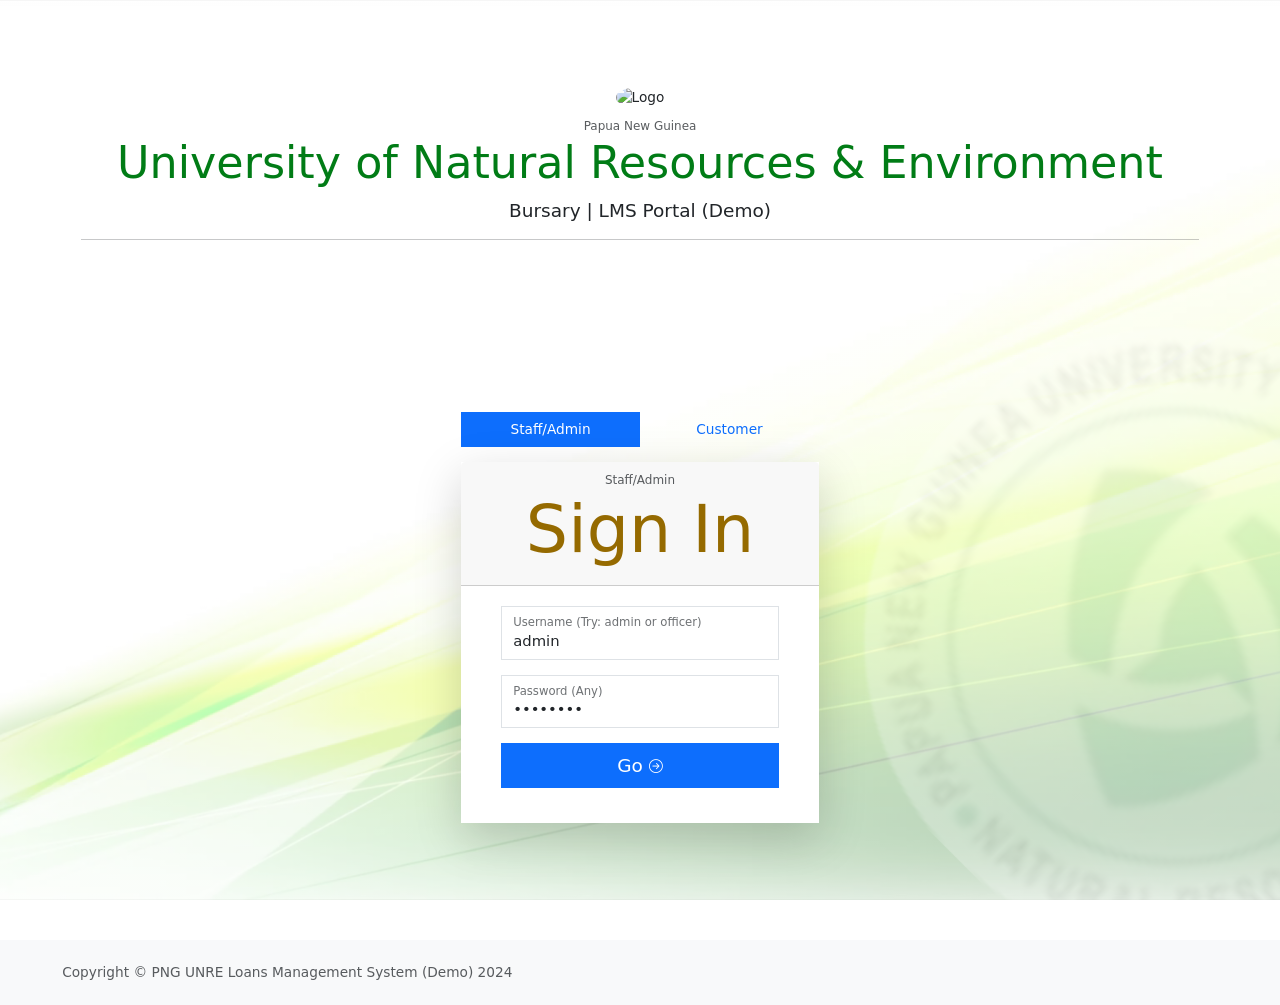
==== dashboard.html @ e5e17811 "Initial commit for demo site webpages" ====
<!DOCTYPE html>
<html lang="en">
<head>
    <meta charset="utf-8" />
    <meta name="viewport" content="width=device-width, initial-scale=1, shrink-to-fit=no" />
    <title>Dashboard | UNRE LMS Portal</title>
    
    <!-- Bootstrap 5.3 CSS -->
    <link href="https://cdn.jsdelivr.net/npm/bootstrap@5.3.8/dist/css/bootstrap.min.css" rel="stylesheet">
    <!-- Bootstrap Icons 1.13 -->
    <link rel="stylesheet" href="https://cdn.jsdelivr.net/npm/bootstrap-icons@1.13.1/font/bootstrap-icons.css">
    <!-- Custom Demo CSS -->
    <link rel="stylesheet" href="assets/css/demo.css">
    <link rel="icon" type="image/x-icon" href="assets/favicon/favicon.ico">
</head>
<body class="sb-nav-fixed" id="bodyBg">

    <!-- Top Navigation -->
    <nav class="sb-topnav navbar navbar-expand navbar-dark bg-dark">
        <a class="navbar-brand ps-3" href="dashboard.html">
            <i class="bi-shield-check text-success"></i> UNRE | LMS
        </a>
        <button class="btn btn-link btn-sm order-1 order-lg-0 me-4 me-lg-0" id="sidebarToggle" href="#!"><i class="bi-list menu-btn"></i></button>
        
        <ul class="navbar-nav ms-auto ms-md-0 me-3 me-lg-4">
            <li class="nav-item dropdown">
                <a class="nav-link dropdown-toggle" id="navbarDropdown" href="#" role="button" data-bs-toggle="dropdown" aria-expanded="false">
                    <i class="bi-person-circle"></i>&nbsp;Hi, <span id="topbarUserName">User</span>
                </a>
                <ul class="dropdown-menu dropdown-menu-end" aria-labelledby="navbarDropdown">
                    <li><a class="dropdown-item" href="#"><i class="bi-person-circle"></i>&nbsp;User Credentials</a></li>
                    <li><a class="dropdown-item" href="#"><i class="bi-key"></i>&nbsp;Change Password</a></li>
                    <li><hr class="dropdown-divider" /></li>
                    <li><a class="dropdown-item" href="#" id="logoutBtn"><i class="bi-arrow-right-circle"></i>&nbsp;Sign Out</a></li>
                </ul>
            </li>
        </ul>
    </nav>

    <!-- Main Layout -->
    <div id="layoutSidenav">
        <!-- Sidebar Navigation (Populated by JS) -->
        <div id="layoutSidenav_nav">
            <nav class="sb-sidenav accordion sb-sidenav-light" id="sidenavAccordion">
                <div class="sb-sidenav-menu">
                    <div class="nav" id="dynamicSidebar">
                        <!-- JS will inject links here based on role -->
                    </div>
                </div>
                <div class="sb-sidenav-footer">
                    <div class="small">Logged in as:</div>
                    <i class="bi-person"></i>&nbsp;<span id="sidebarUserName">User</span>
                </div>
            </nav>
        </div>

        <!-- Page Content -->
        <div id="layoutSidenav_content">
            <main>
                <div class="container-fluid px-4">
                    
                    <div class="d-flex justify-content-between flex-wrap flex-md-nowrap align-items-center pt-3 pb-2 mb-3 border-bottom">
                        <h1 class="display-3">Dashboard</h1>
                    </div>

                    <!-- Admin Dashboard Placeholder -->
                    <div class="col-sm-12">
                        <div class="card">
                            <div class="card-body text-center">
                                <h3 class="display-4">
                                    <i class="bi-people"></i><br>
                                    All Users
                                </h3>
                                <p class="text-muted">Placeholder for Admin/Executive Dashboard Content</p>
                            </div>
                        </div>
                    </div>

                </div>
            </main>
            
            <footer class="py-4 bg-light mt-auto">
                <div class="container-fluid px-4">
                    <div class="d-flex align-items-center justify-content-between small">
                        <div class="text-muted">Copyright &copy; PNG UNRE Loans Management System (Demo) 2024</div>
                    </div>
                </div>
            </footer>
        </div>
    </div>

    <!-- Scroll to Top Button -->
    <button onclick="topFunction()" id="scroll-btn" class="btn btn-dark">
        <i class="bi-arrow-up-circle"></i>
    </button>

    <!-- Bootstrap Bundle (Includes Popper) -->
    <script src="https://cdn.jsdelivr.net/npm/bootstrap@5.3.8/dist/js/bootstrap.bundle.min.js"></script>
    <!-- Custom Demo JS -->
    <script src="assets/js/demo.js"></script>
</body>
</html>
---- assets/css/demo.css ----
/* =========================================
   UNRE LMS DEMO - CUSTOM STYLES
   Compiled from original style.php
   ========================================= */

* {
    scroll-behavior: smooth;
    font-size: .925rem;
}

#bodyBg {
    background-position: center;
    background-attachment: fixed;
    background-repeat: no-repeat;
    background-size: cover;
    background-image: linear-gradient(rgba(255, 255, 255, 0.7), rgba(255, 255, 255, 0.7)), url('../img/bg-2.png');
}

main {
    margin-top: 20px;
    margin-bottom: 20px;
}

.scrollspy {
    position: relative;
    height: 350px;
    margin-top: .5rem;
    overflow: auto;
}

/* Layout Wrappers (SB Admin style) */
#layoutAuthentication {
    display: flex;
    flex-direction: column;
    min-height: 100vh;
}
#layoutAuthentication #layoutAuthentication_content {
    min-width: 0;
    flex-grow: 1;
}

#layoutSidenav {
    display: flex;
}
#layoutSidenav #layoutSidenav_nav {
    flex-basis: 225px;
    flex-shrink: 0;
    transition: transform 0.15s ease-in-out;
    z-index: 1038;
    transform: translateX(-225px);
}
#layoutSidenav #layoutSidenav_content {
    position: relative;
    display: flex;
    flex-direction: column;
    justify-content: space-between;
    min-width: 0;
    flex-grow: 1;
    min-height: calc(100vh - 56px);
    margin-left: -225px;
}

.sb-sidenav-toggled #layoutSidenav #layoutSidenav_nav {
    transform: translateX(0);
}
.sb-sidenav-toggled #layoutSidenav #layoutSidenav_content:before {
    content: "";
    display: block;
    position: absolute;
    top: 0;
    left: 0;
    width: 100%;
    height: 100%;
    background: #000;
    z-index: 1037;
    opacity: 0.5;
    transition: opacity 0.3s ease-in-out;
}

@media (min-width: 992px) {
    #layoutSidenav #layoutSidenav_nav { transform: translateX(0); }
    #layoutSidenav #layoutSidenav_content { margin-left: 0; transition: margin 0.15s ease-in-out; }
    .sb-sidenav-toggled #layoutSidenav #layoutSidenav_nav { transform: translateX(-225px); }
    .sb-sidenav-toggled #layoutSidenav #layoutSidenav_content { margin-left: -225px; }
    .sb-sidenav-toggled #layoutSidenav #layoutSidenav_content:before { display: none; }
}

.sb-nav-fixed .sb-topnav { z-index: 1039; }
.sb-nav-fixed #layoutSidenav #layoutSidenav_nav { width: 225px; height: 100vh; z-index: 1038; }
.sb-nav-fixed #layoutSidenav #layoutSidenav_nav .sb-sidenav { padding-top: 56px; }
.sb-nav-fixed #layoutSidenav #layoutSidenav_nav .sb-sidenav .sb-sidenav-menu { overflow-y: auto; }
.sb-nav-fixed #layoutSidenav #layoutSidenav_content { padding-left: 225px; top: 56px; }

/* Top Navigation */
.sb-topnav { padding-left: 0; height: 56px; z-index: 1039; }
.sb-topnav .navbar-brand { width: 225px; margin: 0; font-weight: 500; }
.sb-topnav.navbar-dark #sidebarToggle { color: rgba(255, 255, 255, 0.5); }

/* Side Navigation */
.sb-sidenav { display: flex; flex-direction: column; height: 100%; flex-wrap: nowrap; }
.sb-sidenav .sb-sidenav-menu { flex-grow: 1; }
.sb-sidenav .sb-sidenav-menu .nav { flex-direction: column; flex-wrap: nowrap; }
.sb-sidenav .sb-sidenav-menu .nav .sb-sidenav-menu-heading {
    padding: 1.75rem 1rem 0.75rem;
    font-size: 0.75rem;
    font-weight: bold;
    text-transform: uppercase;
}
.sb-sidenav .sb-sidenav-menu .nav .nav-link {
    display: flex; align-items: center;
    padding-top: 0.75rem; padding-bottom: 0.75rem;
    position: relative;
}
.sb-sidenav .sb-sidenav-menu .nav .nav-link .sb-nav-link-icon { font-size: 0.9rem; margin-right: 0.5rem; }
.sb-sidenav .sb-sidenav-menu .nav .nav-link .sb-sidenav-collapse-arrow { display: inline-block; margin-left: auto; transition: transform 0.15s ease; }
.sb-sidenav .sb-sidenav-menu .nav .nav-link.collapsed .sb-sidenav-collapse-arrow { transform: rotate(-90deg); }
.sb-sidenav .sb-sidenav-menu .nav .sb-sidenav-menu-nested { margin-left: 1.5rem; flex-direction: column; }
.sb-sidenav .sb-sidenav-footer { padding: 0.75rem; flex-shrink: 0; }

.sb-sidenav-light { background-color: #f8f9fa; color: #212529; }
.sb-sidenav-light .sb-sidenav-menu .sb-sidenav-menu-heading { color: #adb5bd; }
.sb-sidenav-light .sb-sidenav-menu .nav-link { color: #212529; }
.sb-sidenav-light .sb-sidenav-menu .nav-link .sb-nav-link-icon { color: #adb5bd; }
.sb-sidenav-light .sb-sidenav-menu .nav-link .sb-sidenav-collapse-arrow { color: #adb5bd; }
.sb-sidenav-light .sb-sidenav-menu .nav-link:hover { color: #0d6efd; }
.sb-sidenav-light .sb-sidenav-menu .nav-link.active { color: #0d6efd; }
.sb-sidenav-light .sb-sidenav-menu .nav-link.active .sb-nav-link-icon { color: #0d6efd; }
.sb-sidenav-light .sb-sidenav-footer { background-color: #e9ecef; }

/* Typography & Alerts */
.bi-asterisk.alertMessage { color: red; font-size: 10px; }
.alertMessage { color: red; }
.text-warning-muted { color: #ff5c5c !important; }
a { text-decoration: none; }
a h1, a h2, a h3, a h4, a h5 { color: inherit; }
a h1:hover, a h2:hover, a h3:hover, a h4:hover, a h5:hover { color: inherit; }
i.sign { font-size: 11rem !important; color: rgba(219, 182, 0, 0.65); }
h1, h2, h3 { color: #017c16; }
h5, h6 { color: #956a00; }
h1 i, h2 i, h3 i, h4 i, h5 i { font-size: inherit; }

/* UI Overrides */
.card { border-radius: 0; margin-bottom: 30px; border: none; box-shadow: 0px 0px 7px rgba(0, 0, 0, 0.15); }
.card.card-body, .card-body { padding: 20px 40px; }
.alert { border-radius: 0; box-shadow: 0px 0px 7px rgba(0, 0, 0, 0.15); }
.modal-content { border-radius: 0; border: none; }
button.btn, a.btn { border-radius: 0; }
.nav-pills .nav-link { border-radius: 0 !important; }
.form-group { margin-bottom: 15px; }
label, legend { margin-bottom: 5px; }
input.form-control, select.form-select { border-radius: 0; }
footer { margin-top: 30px; background-color: rgba(0, 0, 0, .05); padding: 40px; }
.btn-block { width: 100%; }

/* Scroll to Top Button */
#scroll-btn {
    display: none;
    position: fixed;
    bottom: 20px;
    right: 30px;
    z-index: 99;
    cursor: pointer;
}

.badge { font-size: inherit !important; }
.bg-dark { color: white; }
.bg-light { background-color: rgba(0, 0, 0, .09); color: black; }
.display-none { display: none; }
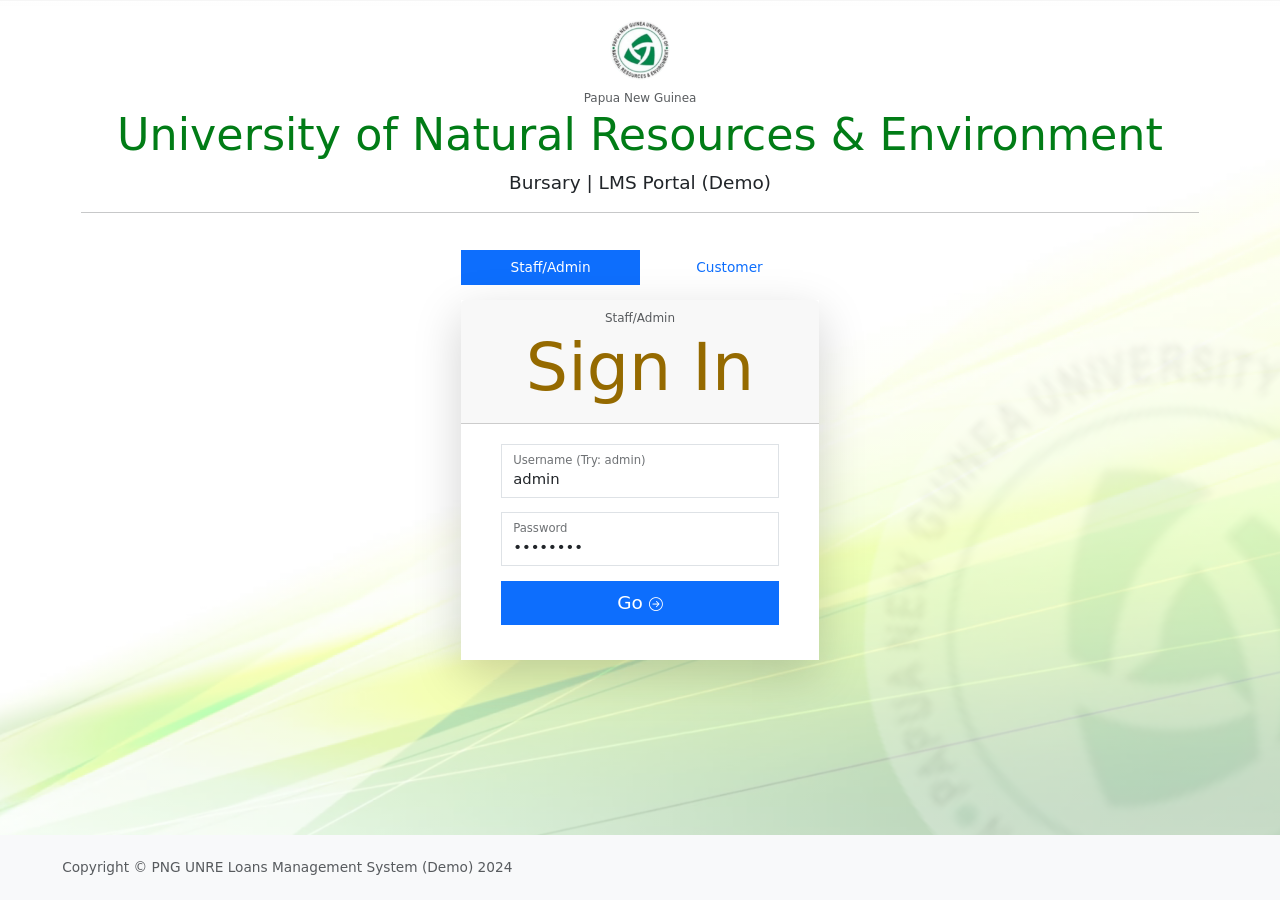
==== commit e22eb626: "Initial commit for demo website UX and functionality" ====
--- a/dashboard.html
+++ b/dashboard.html
@@ -4,30 +4,69 @@
     <meta charset="utf-8" />
     <meta name="viewport" content="width=device-width, initial-scale=1, shrink-to-fit=no" />
     <title>Dashboard | UNRE LMS Portal</title>
+    <link rel="icon" type="image/x-icon" href="assets/favicon/favicon.ico">
     
-    <!-- Bootstrap 5.3 CSS -->
     <link href="https://cdn.jsdelivr.net/npm/bootstrap@5.3.8/dist/css/bootstrap.min.css" rel="stylesheet">
-    <!-- Bootstrap Icons 1.13 -->
     <link rel="stylesheet" href="https://cdn.jsdelivr.net/npm/bootstrap-icons@1.13.1/font/bootstrap-icons.css">
-    <!-- Custom Demo CSS -->
     <link rel="stylesheet" href="assets/css/demo.css">
     <link rel="icon" type="image/x-icon" href="assets/favicon/favicon.ico">
+    
+    <style>
+        /* Custom styles specifically for the Landing Dashboard */
+        .hero-section {
+            background: linear-gradient(135deg, rgba(1, 124, 22, 0.1) 0%, rgba(149, 106, 0, 0.1) 100%);
+            border-radius: 0;
+            padding: 40px 20px;
+            text-align: center;
+            margin-bottom: 30px;
+            border: 1px solid rgba(0,0,0,0.05);
+        }
+        .feature-icon {
+            font-size: 2.5rem;
+            color: #017c16;
+            margin-bottom: 15px;
+        }
+        .role-card {
+            border-left: 4px solid #956a00;
+            transition: transform 0.2s ease-in-out;
+        }
+        .role-card:hover {
+            transform: translateY(-5px);
+        }
+        .quick-link-btn {
+            display: flex;
+            align-items: center;
+            padding: 15px;
+            margin-bottom: 10px;
+            border: 1px solid #dee2e6;
+            color: #212529;
+            transition: all 0.2s;
+            background: #fff;
+        }
+        .quick-link-btn:hover {
+            background: #f8f9fa;
+            border-color: #017c16;
+            color: #017c16;
+            text-decoration: none;
+        }
+        .quick-link-btn i {
+            font-size: 1.5rem;
+            margin-right: 15px;
+            color: #956a00;
+        }
+    </style>
 </head>
 <body class="sb-nav-fixed" id="bodyBg">
 
-    <!-- Top Navigation -->
     <nav class="sb-topnav navbar navbar-expand navbar-dark bg-dark">
-        <a class="navbar-brand ps-3" href="dashboard.html">
-            <i class="bi-shield-check text-success"></i> UNRE | LMS
-        </a>
+        <a class="navbar-brand ps-3" href="dashboard.html"><i class="bi-shield-check text-success"></i> UNRE | LMS</a>
         <button class="btn btn-link btn-sm order-1 order-lg-0 me-4 me-lg-0" id="sidebarToggle" href="#!"><i class="bi-list menu-btn"></i></button>
-        
         <ul class="navbar-nav ms-auto ms-md-0 me-3 me-lg-4">
             <li class="nav-item dropdown">
                 <a class="nav-link dropdown-toggle" id="navbarDropdown" href="#" role="button" data-bs-toggle="dropdown" aria-expanded="false">
                     <i class="bi-person-circle"></i>&nbsp;Hi, <span id="topbarUserName">User</span>
                 </a>
-                <ul class="dropdown-menu dropdown-menu-end" aria-labelledby="navbarDropdown">
+                <ul class="dropdown-menu dropdown-menu-end">
                     <li><a class="dropdown-item" href="#"><i class="bi-person-circle"></i>&nbsp;User Credentials</a></li>
                     <li><a class="dropdown-item" href="#"><i class="bi-key"></i>&nbsp;Change Password</a></li>
                     <li><hr class="dropdown-divider" /></li>
@@ -37,15 +76,11 @@
         </ul>
     </nav>
 
-    <!-- Main Layout -->
     <div id="layoutSidenav">
-        <!-- Sidebar Navigation (Populated by JS) -->
         <div id="layoutSidenav_nav">
             <nav class="sb-sidenav accordion sb-sidenav-light" id="sidenavAccordion">
                 <div class="sb-sidenav-menu">
-                    <div class="nav" id="dynamicSidebar">
-                        <!-- JS will inject links here based on role -->
-                    </div>
+                    <div class="nav" id="dynamicSidebar"></div>
                 </div>
                 <div class="sb-sidenav-footer">
                     <div class="small">Logged in as:</div>
@@ -54,24 +89,151 @@
             </nav>
         </div>
 
-        <!-- Page Content -->
         <div id="layoutSidenav_content">
             <main>
                 <div class="container-fluid px-4">
                     
-                    <div class="d-flex justify-content-between flex-wrap flex-md-nowrap align-items-center pt-3 pb-2 mb-3 border-bottom">
-                        <h1 class="display-3">Dashboard</h1>
-                    </div>
-
-                    <!-- Admin Dashboard Placeholder -->
-                    <div class="col-sm-12">
-                        <div class="card">
-                            <div class="card-body text-center">
-                                <h3 class="display-4">
-                                    <i class="bi-people"></i><br>
-                                    All Users
-                                </h3>
-                                <p class="text-muted">Placeholder for Admin/Executive Dashboard Content</p>
+                    <!-- Hero Section -->
+                    <div class="hero-section">
+                        <h1 class="display-4" style="font-weight: 300;">Welcome to the UNRE LMS</h1>
+                        <p class="lead text-muted">Staff Loan Management System for the Bursary Department</p>
+                        <hr class="w-25 mx-auto">
+                        <p class="mb-0">Papua New Guinea University of Natural Resources and Environment</p>
+                    </div>
+
+                    <!-- System Overview -->
+                    <div class="row mb-5">
+                        <div class="col-lg-8 mx-auto text-center">
+                            <h3 class="mb-4">System Overview</h3>
+                            <p class="text-muted" style="font-size: 1.1rem;">
+                                This web application is designed to automate and streamline the management of staff loans within the university. It replaces traditional manual processes with a centralized, secure, and real-time digital platform, ensuring data integrity and enhancing the user experience for both administrators and staff members.
+                            </p>
+                        </div>
+                    </div>
+
+                    <!-- Core Features -->
+                    <h4 class="mb-4 border-bottom pb-2"><i class="bi bi-stars"></i> Core Features</h4>
+                    <div class="row text-center mb-5">
+                        <div class="col-md-3 col-sm-6 mb-4">
+                            <div class="card h-100 border-0 shadow-sm">
+                                <div class="card-body">
+                                    <i class="bi bi-calculator feature-icon"></i>
+                                    <h5>Automated Calculations</h5>
+                                    <p class="text-muted small">Instantly calculates loan totals, periodic payments, and penalty rates based on your inputs.</p>
+                                </div>
+                            </div>
+                        </div>
+                        <div class="col-md-3 col-sm-6 mb-4">
+                            <div class="card h-100 border-0 shadow-sm">
+                                <div class="card-body">
+                                    <i class="bi bi-calendar-check feature-icon"></i>
+                                    <h5>Payment Scheduling</h5>
+                                    <p class="text-muted small">Automatically generates a complete repayment schedule when a loan is released.</p>
+                                </div>
+                            </div>
+                        </div>
+                        <div class="col-md-3 col-sm-6 mb-4">
+                            <div class="card h-100 border-0 shadow-sm">
+                                <div class="card-body">
+                                    <i class="bi bi-shield-lock feature-icon"></i>
+                                    <h5>Secure Access</h5>
+                                    <p class="text-muted small">Granular role-based permissions ensure users only see what they are authorized to.</p>
+                                </div>
+                            </div>
+                        </div>
+                        <div class="col-md-3 col-sm-6 mb-4">
+                            <div class="card h-100 border-0 shadow-sm">
+                                <div class="card-body">
+                                    <i class="bi bi-file-earmark-spreadsheet feature-icon"></i>
+                                    <h5>Bulk Importing</h5>
+                                    <p class="text-muted small">Save time by importing large batches of loans, payments, or customers via CSV.</p>
+                                </div>
+                            </div>
+                        </div>
+                    </div>
+
+                    <div class="row">
+                        <!-- Who Has Access -->
+                        <div class="col-lg-7 mb-4">
+                            <h4 class="mb-4 border-bottom pb-2"><i class="bi bi-people"></i> Who Has Access?</h4>
+                            
+                            <div class="card role-card mb-3">
+                                <div class="card-body">
+                                    <h5 class="card-title"><i class="bi bi-shield-fill-check text-primary"></i> Super Administrator</h5>
+                                    <p class="card-text text-muted small">Full system control. Manages user accounts, sets granular permissions for staff, and reviews system-wide activity and login logs.</p>
+                                </div>
+                            </div>
+
+                            <div class="card role-card mb-3">
+                                <div class="card-body">
+                                    <h5 class="card-title"><i class="bi bi-briefcase-fill text-success"></i> Executive Employee</h5>
+                                    <p class="card-text text-muted small">View-only access. Can review loan data, customer profiles, and generate transaction statements and reports.</p>
+                                </div>
+                            </div>
+
+                            <div class="card role-card mb-3">
+                                <div class="card-body">
+                                    <h5 class="card-title"><i class="bi bi-person-badge-fill text-warning"></i> Officer Employee (Bursary Staff)</h5>
+                                    <p class="card-text text-muted small">The primary operators. Depending on permissions granted, they can add/edit loans, record payments, manage customers, and process bulk imports.</p>
+                                </div>
+                            </div>
+
+                            <div class="card role-card mb-3">
+                                <div class="card-body">
+                                    <h5 class="card-title"><i class="bi bi-person-fill text-secondary"></i> Customer (Staff Member)</h5>
+                                    <p class="card-text text-muted small">Self-service portal. Can securely log in to view their own loan details, payment schedule, and transaction history.</p>
+                                </div>
+                            </div>
+                        </div>
+
+                        <!-- Quick Links -->
+                        <div class="col-lg-5 mb-4">
+                            <h4 class="mb-4 border-bottom pb-2"><i class="bi bi-link-45deg"></i> Quick Links</h4>
+                            <div class="row">
+                                <div class="col-12">
+                                    <a href="loans.html" class="quick-link-btn">
+                                        <i class="bi bi-stack"></i>
+                                        <div>
+                                            <h6 class="mb-0">Loans Registry</h6>
+                                            <small class="text-muted">View and manage all active and past loans.</small>
+                                        </div>
+                                    </a>
+                                </div>
+                                <div class="col-12">
+                                    <a href="customers.html" class="quick-link-btn">
+                                        <i class="bi bi-people"></i>
+                                        <div>
+                                            <h6 class="mb-0">Customers Registry</h6>
+                                            <small class="text-muted">Browse staff profiles and their financial history.</small>
+                                        </div>
+                                    </a>
+                                </div>
+                                <div class="col-12">
+                                    <a href="imports.html" class="quick-link-btn">
+                                        <i class="bi bi-upload"></i>
+                                        <div>
+                                            <h6 class="mb-0">Upload Bulk Data</h6>
+                                            <small class="text-muted">Import CSV files for loans, payments, or customers.</small>
+                                        </div>
+                                    </a>
+                                </div>
+                                <div class="col-12">
+                                    <a href="users.html" class="quick-link-btn">
+                                        <i class="bi bi-person-gear"></i>
+                                        <div>
+                                            <h6 class="mb-0">User Accounts</h6>
+                                            <small class="text-muted">Manage system access and staff permissions.</small>
+                                        </div>
+                                    </a>
+                                </div>
+                            </div>
+                            
+                            <div class="card bg-light border-0 mt-4 shadow-sm">
+                                <div class="card-body">
+                                    <h5 class="card-title"><i class="bi bi-info-circle"></i> Need Help?</h5>
+                                    <p class="card-text small">For technical support or inquiries regarding your loan, please contact the ICT Department or the Bursary Office.</p>
+                                    <a href="#" class="btn btn-sm btn-outline-primary">Contact Support</a>
+                                </div>
                             </div>
                         </div>
                     </div>
@@ -89,14 +251,9 @@
         </div>
     </div>
 
-    <!-- Scroll to Top Button -->
-    <button onclick="topFunction()" id="scroll-btn" class="btn btn-dark">
-        <i class="bi-arrow-up-circle"></i>
-    </button>
-
-    <!-- Bootstrap Bundle (Includes Popper) -->
+    <button onclick="topFunction()" id="scroll-btn" class="btn btn-dark"><i class="bi-arrow-up-circle"></i></button>
+
     <script src="https://cdn.jsdelivr.net/npm/bootstrap@5.3.8/dist/js/bootstrap.bundle.min.js"></script>
-    <!-- Custom Demo JS -->
     <script src="assets/js/demo.js"></script>
 </body>
 </html>
--- a/assets/css/demo.css
+++ b/assets/css/demo.css
@@ -1,6 +1,5 @@
 /* =========================================
-   UNRE LMS DEMO - CUSTOM STYLES
-   Compiled from original style.php
+   UNRE LMS DEMO
    ========================================= */
 
 * {
@@ -13,6 +12,7 @@
     background-attachment: fixed;
     background-repeat: no-repeat;
     background-size: cover;
+    /* Note: I added the gradient and image path here for the demo */
     background-image: linear-gradient(rgba(255, 255, 255, 0.7), rgba(255, 255, 255, 0.7)), url('../img/bg-2.png');
 }
 
@@ -28,7 +28,106 @@
     overflow: auto;
 }
 
-/* Layout Wrappers (SB Admin style) */
+.justify-container {
+    padding: 50px 30px;
+}
+
+.fixed-top, .sb-nav-fixed #layoutSidenav #layoutSidenav_nav, .sb-nav-fixed .sb-topnav {
+    position: fixed;
+    top: 0;
+    right: 0;
+    left: 0;
+    z-index: 1030;
+}
+
+.fixed-bottom {
+    position: fixed;
+    right: 0;
+    bottom: 0;
+    left: 0;
+    z-index: 1030;
+}
+
+.large-spinner {
+    width: 200px;
+    height: 200px;
+    top: 30%;
+    left: 45%;
+    position: absolute;
+}
+
+.display-none {
+    display: none;
+}
+
+.dropdown-menu, .dt-button-collection {
+    border-radius: 0 !important;
+}
+
+.dropdown-item.active, .dropdown-item:active {
+    background-color: transparent !important;
+    color: #0d6efd;
+}
+
+/****************** TYPOGRAPHY ******************/
+
+.bi-asterisk.alertMessage {
+    color: red;
+    font-size: 10px;
+}
+
+.lead > strong {
+    font-size: inherit;
+    font-weight: 500;
+}
+
+.alertMessage {
+    color: red;
+}
+
+.text-left {
+    text-align: left;
+}
+
+.text-right {
+    text-align: right;
+}
+
+.text-warning-muted {
+    color: #ff5c5c !important;
+}
+
+a {
+    text-decoration: none;
+}
+
+a h1, a h2, a h3, a h4, a h5 {
+    color: inherit;
+}
+
+a h1:hover, a h2:hover, a h3:hover, a h4:hover, a h5:hover {
+    color: inherit;
+}
+
+i.sign {
+    font-size: 11rem !important;
+    color: rgba(219, 182, 0, 0.65);
+}
+
+h1, h2, h3 {
+    color: #017c16;
+}
+
+h5, h6 {
+    color: #956a00;
+}
+
+h1 i, h2 i, h3 i, h4 i, h5 i {
+    font-size: inherit;
+}
+
+/****************** SIDEBAR ******************/
+
 #layoutAuthentication {
     display: flex;
     flex-direction: column;
@@ -37,6 +136,9 @@
 #layoutAuthentication #layoutAuthentication_content {
     min-width: 0;
     flex-grow: 1;
+}
+#layoutAuthentication #layoutAuthentication_footer {
+    min-width: 0;
 }
 
 #layoutSidenav {
@@ -78,28 +180,105 @@
 }
 
 @media (min-width: 992px) {
-    #layoutSidenav #layoutSidenav_nav { transform: translateX(0); }
-    #layoutSidenav #layoutSidenav_content { margin-left: 0; transition: margin 0.15s ease-in-out; }
-    .sb-sidenav-toggled #layoutSidenav #layoutSidenav_nav { transform: translateX(-225px); }
-    .sb-sidenav-toggled #layoutSidenav #layoutSidenav_content { margin-left: -225px; }
-    .sb-sidenav-toggled #layoutSidenav #layoutSidenav_content:before { display: none; }
-}
-
-.sb-nav-fixed .sb-topnav { z-index: 1039; }
-.sb-nav-fixed #layoutSidenav #layoutSidenav_nav { width: 225px; height: 100vh; z-index: 1038; }
-.sb-nav-fixed #layoutSidenav #layoutSidenav_nav .sb-sidenav { padding-top: 56px; }
-.sb-nav-fixed #layoutSidenav #layoutSidenav_nav .sb-sidenav .sb-sidenav-menu { overflow-y: auto; }
-.sb-nav-fixed #layoutSidenav #layoutSidenav_content { padding-left: 225px; top: 56px; }
-
-/* Top Navigation */
-.sb-topnav { padding-left: 0; height: 56px; z-index: 1039; }
-.sb-topnav .navbar-brand { width: 225px; margin: 0; font-weight: 500; }
-.sb-topnav.navbar-dark #sidebarToggle { color: rgba(255, 255, 255, 0.5); }
-
-/* Side Navigation */
-.sb-sidenav { display: flex; flex-direction: column; height: 100%; flex-wrap: nowrap; }
-.sb-sidenav .sb-sidenav-menu { flex-grow: 1; }
-.sb-sidenav .sb-sidenav-menu .nav { flex-direction: column; flex-wrap: nowrap; }
+    #layoutSidenav #layoutSidenav_nav {
+        transform: translateX(0);
+    }
+    #layoutSidenav #layoutSidenav_content {
+        margin-left: 0;
+        transition: margin 0.15s ease-in-out;
+    }
+
+    .sb-sidenav-toggled #layoutSidenav #layoutSidenav_nav {
+        transform: translateX(-225px);
+    }
+    .sb-sidenav-toggled #layoutSidenav #layoutSidenav_content {
+        margin-left: -225px;
+    }
+    .sb-sidenav-toggled #layoutSidenav #layoutSidenav_content:before {
+        display: none;
+    }
+}
+.sb-nav-fixed .sb-topnav {
+    z-index: 1039;
+}
+.sb-nav-fixed #layoutSidenav #layoutSidenav_nav {
+    width: 225px;
+    height: 100vh;
+    z-index: 1038;
+}
+.sb-nav-fixed #layoutSidenav #layoutSidenav_nav .sb-sidenav {
+    padding-top: 56px;
+}
+.sb-nav-fixed #layoutSidenav #layoutSidenav_nav .sb-sidenav .sb-sidenav-menu {
+    overflow-y: auto;
+}
+.sb-nav-fixed #layoutSidenav #layoutSidenav_content {
+    padding-left: 225px;
+    top: 56px;
+}
+
+#layoutError {
+    display: flex;
+    flex-direction: column;
+    min-height: 100vh;
+}
+#layoutError #layoutError_content {
+    min-width: 0;
+    flex-grow: 1;
+}
+#layoutError #layoutError_footer {
+    min-width: 0;
+}
+
+.img-error {
+    max-width: 20rem;
+}
+
+/****************** NAVIGATION ******************/
+
+.dropdown-menu {
+    border-radius: 0;
+}
+
+.menu-btn {
+    font-size: 25px;
+}
+
+.nav .nav-link .sb-nav-link-icon,
+.sb-sidenav-menu .nav-link .sb-nav-link-icon {
+    margin-right: 0.5rem;
+}
+
+.sb-topnav {
+    padding-left: 0;
+    height: 56px;
+    z-index: 1039;
+}
+.sb-topnav .navbar-brand {
+    width: 225px;
+    margin: 0;
+    font-weight: 500;
+}
+.sb-topnav.navbar-dark #sidebarToggle {
+    color: rgba(255, 255, 255, 0.5);
+}
+.sb-topnav.navbar-light #sidebarToggle {
+    color: #212529;
+}
+
+.sb-sidenav {
+    display: flex;
+    flex-direction: column;
+    height: 100%;
+    flex-wrap: nowrap;
+}
+.sb-sidenav .sb-sidenav-menu {
+    flex-grow: 1;
+}
+.sb-sidenav .sb-sidenav-menu .nav {
+    flex-direction: column;
+    flex-wrap: nowrap;
+}
 .sb-sidenav .sb-sidenav-menu .nav .sb-sidenav-menu-heading {
     padding: 1.75rem 1rem 0.75rem;
     font-size: 0.75rem;
@@ -107,52 +286,155 @@
     text-transform: uppercase;
 }
 .sb-sidenav .sb-sidenav-menu .nav .nav-link {
-    display: flex; align-items: center;
-    padding-top: 0.75rem; padding-bottom: 0.75rem;
+    display: flex;
+    align-items: center;
+    padding-top: 0.75rem;
+    padding-bottom: 0.75rem;
     position: relative;
 }
-.sb-sidenav .sb-sidenav-menu .nav .nav-link .sb-nav-link-icon { font-size: 0.9rem; margin-right: 0.5rem; }
-.sb-sidenav .sb-sidenav-menu .nav .nav-link .sb-sidenav-collapse-arrow { display: inline-block; margin-left: auto; transition: transform 0.15s ease; }
-.sb-sidenav .sb-sidenav-menu .nav .nav-link.collapsed .sb-sidenav-collapse-arrow { transform: rotate(-90deg); }
-.sb-sidenav .sb-sidenav-menu .nav .sb-sidenav-menu-nested { margin-left: 1.5rem; flex-direction: column; }
-.sb-sidenav .sb-sidenav-footer { padding: 0.75rem; flex-shrink: 0; }
-
-.sb-sidenav-light { background-color: #f8f9fa; color: #212529; }
-.sb-sidenav-light .sb-sidenav-menu .sb-sidenav-menu-heading { color: #adb5bd; }
-.sb-sidenav-light .sb-sidenav-menu .nav-link { color: #212529; }
-.sb-sidenav-light .sb-sidenav-menu .nav-link .sb-nav-link-icon { color: #adb5bd; }
-.sb-sidenav-light .sb-sidenav-menu .nav-link .sb-sidenav-collapse-arrow { color: #adb5bd; }
-.sb-sidenav-light .sb-sidenav-menu .nav-link:hover { color: #0d6efd; }
-.sb-sidenav-light .sb-sidenav-menu .nav-link.active { color: #0d6efd; }
-.sb-sidenav-light .sb-sidenav-menu .nav-link.active .sb-nav-link-icon { color: #0d6efd; }
-.sb-sidenav-light .sb-sidenav-footer { background-color: #e9ecef; }
-
-/* Typography & Alerts */
-.bi-asterisk.alertMessage { color: red; font-size: 10px; }
-.alertMessage { color: red; }
-.text-warning-muted { color: #ff5c5c !important; }
-a { text-decoration: none; }
-a h1, a h2, a h3, a h4, a h5 { color: inherit; }
-a h1:hover, a h2:hover, a h3:hover, a h4:hover, a h5:hover { color: inherit; }
-i.sign { font-size: 11rem !important; color: rgba(219, 182, 0, 0.65); }
-h1, h2, h3 { color: #017c16; }
-h5, h6 { color: #956a00; }
-h1 i, h2 i, h3 i, h4 i, h5 i { font-size: inherit; }
-
-/* UI Overrides */
-.card { border-radius: 0; margin-bottom: 30px; border: none; box-shadow: 0px 0px 7px rgba(0, 0, 0, 0.15); }
-.card.card-body, .card-body { padding: 20px 40px; }
-.alert { border-radius: 0; box-shadow: 0px 0px 7px rgba(0, 0, 0, 0.15); }
-.modal-content { border-radius: 0; border: none; }
-button.btn, a.btn { border-radius: 0; }
-.nav-pills .nav-link { border-radius: 0 !important; }
-.form-group { margin-bottom: 15px; }
-label, legend { margin-bottom: 5px; }
-input.form-control, select.form-select { border-radius: 0; }
-footer { margin-top: 30px; background-color: rgba(0, 0, 0, .05); padding: 40px; }
-.btn-block { width: 100%; }
-
-/* Scroll to Top Button */
+.sb-sidenav .sb-sidenav-menu .nav .nav-link .sb-nav-link-icon {
+    font-size: 0.9rem;
+}
+.sb-sidenav .sb-sidenav-menu .nav .nav-link .sb-sidenav-collapse-arrow {
+    display: inline-block;
+    margin-left: auto;
+    transition: transform 0.15s ease;
+}
+.sb-sidenav .sb-sidenav-menu .nav .nav-link.collapsed .sb-sidenav-collapse-arrow {
+    transform: rotate(-90deg);
+}
+.sb-sidenav .sb-sidenav-menu .nav .sb-sidenav-menu-nested {
+    margin-left: 1.5rem;
+    flex-direction: column;
+}
+.sb-sidenav .sb-sidenav-footer {
+    padding: 0.75rem;
+    flex-shrink: 0;
+}
+
+.sb-sidenav-dark {
+    background-color: #212529;
+    color: rgba(255, 255, 255, 0.5);
+}
+.sb-sidenav-dark .sb-sidenav-menu .sb-sidenav-menu-heading {
+    color: rgba(255, 255, 255, 0.25);
+}
+.sb-sidenav-dark .sb-sidenav-menu .nav-link {
+    color: rgba(255, 255, 255, 0.5);
+}
+.sb-sidenav-dark .sb-sidenav-menu .nav-link .sb-nav-link-icon {
+    color: rgba(255, 255, 255, 0.25);
+}
+.sb-sidenav-dark .sb-sidenav-menu .nav-link .sb-sidenav-collapse-arrow {
+    color: rgba(255, 255, 255, 0.25);
+}
+.sb-sidenav-dark .sb-sidenav-menu .nav-link:hover {
+    color: #fff;
+}
+.sb-sidenav-dark .sb-sidenav-menu .nav-link.active {
+    color: #fff;
+}
+.sb-sidenav-dark .sb-sidenav-menu .nav-link.active .sb-nav-link-icon {
+    color: #fff;
+}
+.sb-sidenav-dark .sb-sidenav-footer {
+    background-color: #343a40;
+}
+
+.sb-sidenav-light {
+    background-color: #f8f9fa;
+    color: #212529;
+}
+.sb-sidenav-light .sb-sidenav-menu .sb-sidenav-menu-heading {
+    color: #adb5bd;
+}
+.sb-sidenav-light .sb-sidenav-menu .nav-link {
+    color: #212529;
+}
+.sb-sidenav-light .sb-sidenav-menu .nav-link .sb-nav-link-icon {
+    color: #adb5bd;
+}
+.sb-sidenav-light .sb-sidenav-menu .nav-link .sb-sidenav-collapse-arrow {
+    color: #adb5bd;
+}
+.sb-sidenav-light .sb-sidenav-menu .nav-link:hover {
+    color: #0d6efd;
+}
+.sb-sidenav-light .sb-sidenav-menu .nav-link.active {
+    color: #0d6efd;
+}
+.sb-sidenav-light .sb-sidenav-menu .nav-link.active .sb-nav-link-icon {
+    color: #0d6efd;
+}
+.sb-sidenav-light .sb-sidenav-footer {
+    background-color: #e9ecef;
+}
+
+/****************** CARDS ******************/
+.card {
+    border-radius: 0;
+    margin-bottom: 30px;
+    border: none;
+    box-shadow: 0px 0px 7px rgba(0, 0, 0, 0.15);
+}
+
+.card.card-body, .card-body {		
+    padding: 20px 40px;
+}
+
+/****************** ALERTS ******************/
+.alert {
+    border-radius: 0;
+    box-shadow: 0px 0px 7px rgba(0, 0, 0, 0.15);
+}
+
+/****************** MODALS ******************/
+.modal-content {
+    border-radius: 0;
+    border: none;
+}
+
+/****************** BUTTONS ******************/
+
+button.btn, a.btn {
+    border-radius: 0;
+}
+
+ul.pagination > li.paginate_button.page-item.previous, li.paginate_button.page-item.next {
+    border-radius: 0 !important;
+}
+
+.nav-pills .nav-link, .nav-tabs .nav-link {
+    border-radius: 0 !important;
+}
+
+/****************** FORM INPUT ******************/
+.form-group {
+    margin-bottom: 15px;
+}
+
+label, legend {
+    margin-bottom: 5px;
+}
+
+input.form-control, select.form-select {
+    border-radius: 0;
+}
+
+/****************** FOOTER ******************/
+
+footer {
+    margin-top: 30px;
+    background-color: rgba(0, 0, 0, .05);
+    padding: 40px;
+}
+
+/****************** BUTTONS ******************/
+
+.btn-block {
+    width: 100%;
+}
+
 #scroll-btn {
     display: none;
     position: fixed;
@@ -162,7 +444,44 @@
     cursor: pointer;
 }
 
-.badge { font-size: inherit !important; }
-.bg-dark { color: white; }
-.bg-light { background-color: rgba(0, 0, 0, .09); color: black; }
-.display-none { display: none; }+/****************** BADGE ******************/
+
+.badge {
+    font-size: inherit !important;
+}
+
+/****************** BG COLORS ******************/
+
+.bg-dark {
+    color: white;
+}
+
+.bg-light {
+    background-color: rgba(0, 0, 0, .09);
+    color: black;
+}
+
+.bg-warning {
+    color: black;
+}
+
+/****************** PRE LOADER ******************/
+
+.pre-loader {
+    display: none;
+    padding: 0;
+    align-items: center !important;
+}
+
+.pre-loader > .spinner-border, .pre-loader > p {
+    display: inline-flex;
+}
+
+.pre-loader > .spinner-border {
+    width: 20px;
+    height: 20px;
+}
+
+.pre-loader > p {
+    margin-left: 10px;
+}
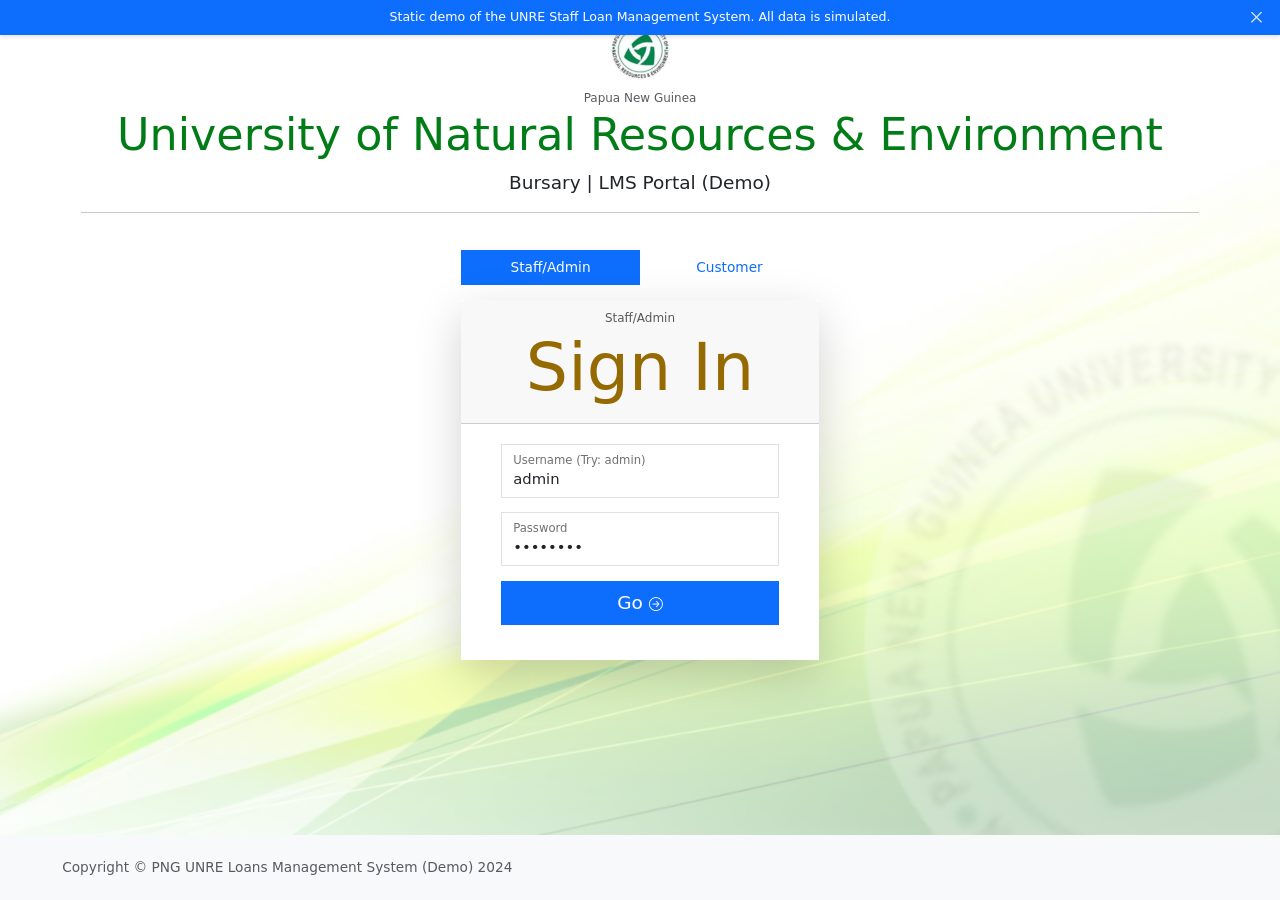
==== commit 74d4f07b: "Top bar addition for Demo site banner notice" ====
--- a/dashboard.html
+++ b/dashboard.html
@@ -58,6 +58,12 @@
 </head>
 <body class="sb-nav-fixed" id="bodyBg">
 
+    <!-- DEMO BANNER -->
+    <div id="demoBanner">
+        Static demo of the UNRE Staff Loan Management System. All data is simulated.
+        <button type="button" class="btn-close" aria-label="Close" onclick="document.getElementById('demoBanner').style.display='none'; document.querySelector('.sb-topnav').style.marginTop = '0'; document.querySelector('#layoutSidenav_content').style.top = '56px';"></button>
+    </div>
+
     <nav class="sb-topnav navbar navbar-expand navbar-dark bg-dark">
         <a class="navbar-brand ps-3" href="dashboard.html"><i class="bi-shield-check text-success"></i> UNRE | LMS</a>
         <button class="btn btn-link btn-sm order-1 order-lg-0 me-4 me-lg-0" id="sidebarToggle" href="#!"><i class="bi-list menu-btn"></i></button>
--- a/assets/css/demo.css
+++ b/assets/css/demo.css
@@ -484,4 +484,31 @@
 
 .pre-loader > p {
     margin-left: 10px;
+}
+
+/****************** DEMO BANNER ******************/
+#demoBanner {
+    position: fixed;
+    top: 0;
+    left: 0;
+    width: 100%;
+    z-index: 2000; /* Higher than the topnav (1039) */
+    background-color: #0d6efd; /* Bootstrap Primary */
+    color: white;
+    text-align: center;
+    padding: 8px 15px;
+    font-size: 0.85rem;
+    box-shadow: 0 2px 4px rgba(0,0,0,0.1);
+}
+#demoBanner .btn-close {
+    position: absolute;
+    right: 15px;
+    top: 50%;
+    transform: translateY(-50%);
+    font-size: 0.75rem;
+    filter: invert(1); /* Makes the black icon white */
+    opacity: 0.8;
+}
+#demoBanner .btn-close:hover {
+    opacity: 1;
 }
